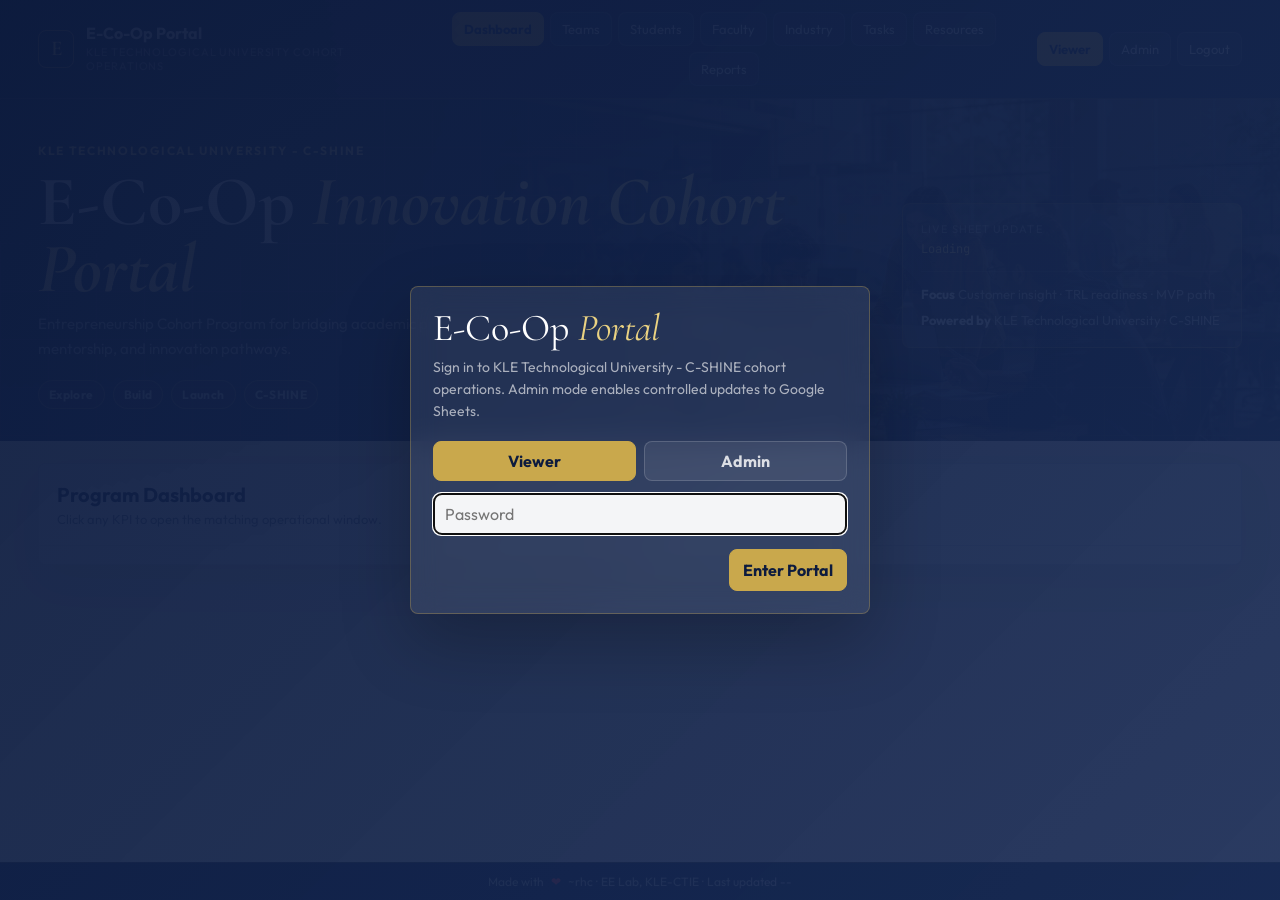
==== index.html @ c9da14b7 "Update index.html" ====
<!DOCTYPE html>
<html lang="en">
<head>
  <meta charset="UTF-8" />
  <meta name="viewport" content="width=device-width, initial-scale=1.0" />
  <title>E-Co-Op Portal</title>
  <link rel="preconnect" href="https://fonts.googleapis.com">
  <link rel="preconnect" href="https://fonts.gstatic.com" crossorigin>
  <link href="https://fonts.googleapis.com/css2?family=Cormorant+Garamond:wght@500;600&family=Outfit:wght@300;400;500;600;700&family=JetBrains+Mono:wght@400;500&display=swap" rel="stylesheet">
  <style>
    :root {
      --navy: #0d1b3e;
      --navy-2: #182b55;
      --gold: #c9a84c;
      --gold-2: #ead282;
      --ink: #13203c;
      --muted: #68758f;
      --line: rgba(13, 27, 62, 0.12);
      --paper: #ffffff;
      --soft: #f5f1e8;
      --wash: #eef3f8;
      --green: #1f7a4d;
      --red: #c24035;
      --blue: #226da8;
      --violet: #7251a5;
      --cyan: #1b8a9a;
      --rose: #be3455;
      --shadow: 0 18px 45px rgba(13, 27, 62, 0.12);
    }

    * { box-sizing: border-box; }
    body {
      margin: 0;
      font-family: Outfit, system-ui, sans-serif;
      color: var(--ink);
      background: var(--soft);
      min-height: 100vh;
      padding-bottom: 38px;
    }
    button, input, select, textarea { font: inherit; }
    button { cursor: pointer; }

    .loading {
      position: fixed;
      inset: 0;
      z-index: 50;
      display: grid;
      place-items: center;
      background: var(--navy);
      color: white;
    }
    .loading.hidden { display: none; }
    .loading-box { text-align: center; }
    .loading-logo {
      font-family: "Cormorant Garamond", serif;
      font-size: 42px;
      font-weight: 600;
    }
    .loading-logo span { color: var(--gold); font-style: italic; }
    .loading-text {
      margin-top: 12px;
      color: rgba(255,255,255,0.55);
      font-size: 13px;
      letter-spacing: 0.08em;
      text-transform: uppercase;
    }
    .loading-rings {
      position: relative;
      width: 86px;
      height: 86px;
      margin: 0 auto 18px;
    }
    .loading-rings::before,
    .loading-rings::after {
      content: "";
      position: absolute;
      inset: 0;
      border-radius: 50%;
      border: 2px solid transparent;
      border-top-color: var(--gold);
      border-right-color: rgba(234,210,130,0.55);
      animation: spin 1.4s linear infinite;
    }
    .loading-rings::after {
      inset: 12px;
      border-top-color: rgba(255,255,255,0.72);
      animation-duration: 1.9s;
      animation-direction: reverse;
    }
    .loading-dot {
      position: absolute;
      inset: 31px;
      border-radius: 50%;
      background: var(--gold);
      box-shadow: 0 0 26px rgba(201,168,76,0.65);
      animation: pulse 1.25s ease-in-out infinite;
    }
    @keyframes spin { to { transform: rotate(360deg); } }
    @keyframes pulse {
      0%, 100% { transform: scale(0.78); opacity: 0.65; }
      50% { transform: scale(1); opacity: 1; }
    }

    .login-screen {
      position: fixed;
      inset: 0;
      z-index: 45;
      display: none;
      place-items: center;
      background:
        linear-gradient(135deg, rgba(13,27,62,0.96), rgba(24,43,85,0.92)),
        radial-gradient(circle at 20% 20%, rgba(201,168,76,0.18), transparent 30%);
      color: white;
      padding: 20px;
    }
    .login-screen.show { display: grid; }
    .login-card {
      width: min(460px, 100%);
      border: 1px solid rgba(201,168,76,0.32);
      border-radius: 8px;
      background: rgba(255,255,255,0.08);
      box-shadow: 0 28px 70px rgba(0,0,0,0.24);
      padding: 22px;
      backdrop-filter: blur(14px);
    }
    .login-title {
      font-family: "Cormorant Garamond", serif;
      font-size: 38px;
      line-height: 1;
    }
    .login-title span { color: var(--gold-2); font-style: italic; }
    .login-copy {
      color: rgba(255,255,255,0.62);
      margin: 10px 0 18px;
      line-height: 1.55;
      font-size: 14px;
    }
    .login-tabs {
      display: grid;
      grid-template-columns: 1fr 1fr;
      gap: 8px;
      margin-bottom: 12px;
    }
    .login-tabs button {
      border: 1px solid rgba(255,255,255,0.16);
      background: rgba(255,255,255,0.07);
      color: rgba(255,255,255,0.82);
      border-radius: 8px;
      min-height: 40px;
      font-weight: 700;
    }
    .login-tabs button.active {
      background: var(--gold);
      border-color: var(--gold);
      color: var(--navy);
    }
    .login-card .field {
      width: 100%;
      background: rgba(255,255,255,0.95);
    }
    .login-actions {
      display: flex;
      align-items: center;
      justify-content: space-between;
      gap: 10px;
      margin-top: 14px;
    }
    .login-error {
      color: #ffb8b8;
      min-height: 18px;
      font-size: 13px;
    }

    .topbar {
      position: sticky;
      top: 0;
      z-index: 20;
      background: rgba(13, 27, 62, 0.96);
      color: white;
      border-bottom: 1px solid rgba(201,168,76,0.24);
      backdrop-filter: blur(10px);
    }
    .topbar-inner {
      max-width: 1240px;
      margin: 0 auto;
      padding: 12px 18px;
      display: flex;
      align-items: center;
      justify-content: space-between;
      gap: 16px;
    }
    .brand {
      display: flex;
      align-items: center;
      gap: 12px;
      min-width: 210px;
    }
    .mark {
      width: 38px;
      height: 38px;
      border: 1px solid rgba(201,168,76,0.7);
      display: grid;
      place-items: center;
      color: var(--gold-2);
      font-family: "Cormorant Garamond", serif;
      font-size: 21px;
      font-weight: 600;
      border-radius: 8px;
    }
    .brand-name {
      font-weight: 700;
      line-height: 1.05;
    }
    .brand-sub {
      color: rgba(255,255,255,0.5);
      font-size: 11px;
      letter-spacing: 0.08em;
      text-transform: uppercase;
      margin-top: 3px;
    }
    .nav {
      display: flex;
      flex-wrap: wrap;
      align-items: center;
      justify-content: center;
      gap: 6px;
    }
    .nav button, .mode button, .icon-btn {
      border: 1px solid rgba(255,255,255,0.14);
      background: rgba(255,255,255,0.06);
      color: rgba(255,255,255,0.82);
      min-height: 34px;
      border-radius: 8px;
      padding: 7px 11px;
      font-size: 13px;
    }
    .nav button.active, .mode button.active {
      background: var(--gold);
      color: var(--navy);
      border-color: var(--gold);
      font-weight: 700;
    }
    .mode {
      display: flex;
      align-items: center;
      gap: 6px;
    }

    .hero {
      background:
        linear-gradient(90deg, rgba(13,27,62,0.96) 0%, rgba(13,27,62,0.88) 43%, rgba(13,27,62,0.58) 72%, rgba(13,27,62,0.76) 100%),
        linear-gradient(180deg, rgba(13,27,62,0.1), rgba(13,27,62,0.34)),
        var(--hero-image, url("../assets/eco-op-hero-banner.png")) center / cover no-repeat,
        var(--navy);
      color: white;
      position: relative;
      overflow: hidden;
    }
    .hero::before {
      content: "";
      position: absolute;
      inset: 0;
      background-image:
        linear-gradient(rgba(201,168,76,0.07) 1px, transparent 1px),
        linear-gradient(90deg, rgba(201,168,76,0.07) 1px, transparent 1px);
      background-size: 48px 48px;
      mix-blend-mode: screen;
      opacity: 0.7;
    }
    .hero-inner {
      position: relative;
      max-width: 1240px;
      margin: 0 auto;
      padding: 44px 18px 32px;
      display: grid;
      grid-template-columns: minmax(0, 1fr) minmax(260px, 340px);
      gap: 28px;
      align-items: center;
    }
    .eyebrow {
      color: var(--gold-2);
      letter-spacing: 0.14em;
      text-transform: uppercase;
      font-size: 12px;
      font-weight: 700;
    }
    h1 {
      font-family: "Cormorant Garamond", serif;
      font-size: clamp(36px, 6.4vw, 70px);
      line-height: 0.96;
      margin: 10px 0 10px;
      letter-spacing: 0;
      max-width: 820px;
    }
    h1 em {
      color: var(--gold-2);
      font-style: italic;
    }
    .hero-copy {
      color: rgba(255,255,255,0.65);
      max-width: 720px;
      line-height: 1.65;
      font-size: 15px;
    }
    .hero-pills {
      display: flex;
      flex-wrap: wrap;
      gap: 8px;
      margin-top: 18px;
    }
    .hero-pill {
      display: inline-flex;
      align-items: center;
      min-height: 28px;
      border: 1px solid rgba(234,210,130,0.3);
      border-radius: 999px;
      padding: 6px 10px;
      color: rgba(255,255,255,0.74);
      background: rgba(255,255,255,0.05);
      font-size: 12px;
      font-weight: 700;
      letter-spacing: 0.03em;
    }
    .live {
      border: 1px solid rgba(201,168,76,0.3);
      padding: 18px;
      min-width: 0;
      border-radius: 8px;
      background:
        linear-gradient(160deg, rgba(255,255,255,0.12), rgba(255,255,255,0.04)),
        radial-gradient(circle at top right, rgba(201,168,76,0.18), transparent 48%);
      box-shadow: 0 18px 46px rgba(0,0,0,0.18);
    }
    .live-label {
      color: rgba(255,255,255,0.5);
      font-size: 11px;
      letter-spacing: 0.1em;
      text-transform: uppercase;
    }
    .live-value {
      margin-top: 5px;
      color: var(--gold-2);
      font-family: "JetBrains Mono", monospace;
      font-size: 12px;
    }
    .live-program {
      margin-top: 14px;
      padding-top: 14px;
      border-top: 1px solid rgba(255,255,255,0.12);
      display: grid;
      gap: 8px;
      color: rgba(255,255,255,0.68);
      font-size: 13px;
      line-height: 1.35;
    }
    .live-program b { color: white; }

    main {
      max-width: 1240px;
      margin: 0 auto;
      padding: 22px 18px 56px;
    }
    .kpis {
      display: grid;
      grid-template-columns: repeat(6, minmax(130px, 1fr));
      gap: 12px;
      margin-bottom: 18px;
    }
    .kpi {
      border: 1px solid var(--line);
      background: var(--paper);
      border-radius: 8px;
      padding: 16px;
      min-height: 112px;
      box-shadow: 0 10px 26px rgba(13,27,62,0.07);
      text-align: left;
      transition: transform 0.2s ease, box-shadow 0.2s ease;
      position: relative;
      overflow: hidden;
      animation: riseIn 0.5s ease both;
    }
    .kpi:nth-child(1) { --accent: var(--blue); animation-delay: 0.02s; }
    .kpi:nth-child(2) { --accent: var(--green); animation-delay: 0.06s; }
    .kpi:nth-child(3) { --accent: var(--violet); animation-delay: 0.1s; }
    .kpi:nth-child(4) { --accent: var(--gold); animation-delay: 0.14s; }
    .kpi:nth-child(5) { --accent: var(--cyan); animation-delay: 0.18s; }
    .kpi:nth-child(6) { --accent: var(--rose); animation-delay: 0.22s; }
    .kpi::before {
      content: "";
      position: absolute;
      inset: 0 0 auto 0;
      height: 4px;
      background: var(--accent, var(--gold));
    }
    .kpi::after {
      content: "";
      position: absolute;
      width: 90px;
      height: 90px;
      right: -40px;
      bottom: -42px;
      border-radius: 50%;
      background: color-mix(in srgb, var(--accent, var(--gold)) 16%, transparent);
    }
    @keyframes riseIn {
      from { opacity: 0; transform: translateY(14px); }
      to { opacity: 1; transform: translateY(0); }
    }
    .kpi:hover {
      transform: translateY(-2px);
      box-shadow: var(--shadow);
    }
    .kpi-label {
      color: var(--muted);
      font-size: 11px;
      font-weight: 700;
      letter-spacing: 0.1em;
      text-transform: uppercase;
    }
    .kpi-value {
      font-family: "Cormorant Garamond", serif;
      font-size: 42px;
      line-height: 1;
      margin-top: 9px;
      color: var(--accent, var(--navy));
    }
    .kpi-sub {
      color: var(--muted);
      font-size: 12px;
      margin-top: 5px;
    }

    .panel {
      display: none;
      background: var(--paper);
      border: 1px solid var(--line);
      border-radius: 8px;
      box-shadow: var(--shadow);
      overflow: hidden;
    }
    .panel.active { display: block; }
    .panel-head {
      padding: 18px;
      border-bottom: 1px solid var(--line);
      display: flex;
      justify-content: space-between;
      gap: 12px;
      align-items: center;
      background: linear-gradient(180deg, #fff, #fbfaf7);
    }
    .panel-title {
      font-size: 20px;
      font-weight: 700;
      color: var(--navy);
    }
    .panel-sub {
      color: var(--muted);
      font-size: 13px;
      margin-top: 4px;
    }
    .toolbar {
      padding: 14px 18px;
      display: flex;
      flex-wrap: wrap;
      gap: 10px;
      align-items: center;
      border-bottom: 1px solid var(--line);
      background: #fbfcfd;
    }
    .field {
      border: 1px solid var(--line);
      background: white;
      border-radius: 8px;
      padding: 10px 11px;
      min-height: 38px;
      color: var(--ink);
    }
    .search { min-width: 260px; flex: 1; }
    .primary {
      border: 1px solid var(--gold);
      background: var(--gold);
      color: var(--navy);
      border-radius: 8px;
      padding: 10px 13px;
      min-height: 38px;
      font-weight: 700;
    }
    .ghost {
      border: 1px solid var(--line);
      background: white;
      color: var(--navy);
      border-radius: 8px;
      padding: 9px 12px;
      min-height: 38px;
      font-weight: 600;
    }
    .admin-only { display: none; }
    body.admin .admin-only { display: inline-flex; }

    .grid {
      display: grid;
      grid-template-columns: repeat(3, minmax(0, 1fr));
      gap: 14px;
      padding: 18px;
    }
    .card {
      border: 1px solid var(--line);
      border-radius: 8px;
      background: white;
      overflow: hidden;
    }
    .card-top {
      padding: 14px;
      background: var(--navy);
      color: white;
      display: flex;
      justify-content: space-between;
      gap: 10px;
    }
    .card-title {
      font-weight: 700;
      line-height: 1.35;
    }
    .team-card .card-top {
      display: grid;
      grid-template-columns: 1fr;
      align-content: start;
      gap: 10px;
      min-height: 112px;
      padding: 14px 14px 12px;
    }
    .team-card .card-title {
      font-size: 16px;
      line-height: 1.22;
      overflow-wrap: anywhere;
      hyphens: auto;
      max-width: 100%;
    }
    .team-card .tag {
      justify-self: start;
      max-width: 100%;
      min-height: 26px;
      border-radius: 6px;
      padding: 6px 9px;
      white-space: normal;
      overflow-wrap: anywhere;
      line-height: 1.15;
      font-size: 10px;
      box-shadow: inset 0 0 0 1px rgba(13, 27, 62, 0.08);
    }
    .tag {
      display: inline-flex;
      align-items: center;
      border-radius: 999px;
      padding: 4px 8px;
      min-height: 24px;
      font-size: 11px;
      font-weight: 700;
      color: var(--navy);
      background: var(--gold-2);
      white-space: nowrap;
    }
    .card-body { padding: 14px; }
    .meta {
      display: grid;
      gap: 8px;
      color: var(--muted);
      font-size: 13px;
      line-height: 1.4;
    }
    .meta b { color: var(--ink); }
    .members {
      display: flex;
      flex-wrap: wrap;
      gap: 6px;
      margin-top: 12px;
    }
    .member {
      border: 1px solid var(--line);
      border-radius: 999px;
      padding: 5px 8px;
      font-size: 12px;
      background: var(--wash);
    }
    .card-actions {
      display: flex;
      gap: 8px;
      padding: 12px 14px 14px;
    }

    table {
      width: 100%;
      border-collapse: collapse;
      font-size: 13px;
    }
    th, td {
      padding: 12px 14px;
      border-bottom: 1px solid var(--line);
      text-align: left;
      vertical-align: top;
    }
    th {
      color: var(--muted);
      font-size: 11px;
      letter-spacing: 0.08em;
      text-transform: uppercase;
      background: #f7f9fb;
    }
    .status {
      display: inline-flex;
      border-radius: 999px;
      padding: 4px 8px;
      min-height: 24px;
      font-size: 11px;
      font-weight: 700;
      background: #edf5ef;
      color: var(--green);
    }
    .status.pending { background: #fff6df; color: #8a6500; }
    .status.blocked { background: #ffecec; color: var(--red); }

    dialog {
      border: 0;
      border-radius: 8px;
      box-shadow: var(--shadow);
      width: min(720px, calc(100vw - 26px));
      padding: 0;
    }
    dialog::backdrop { background: rgba(13,27,62,0.5); }
    .modal-head {
      padding: 16px 18px;
      color: white;
      background: var(--navy);
      display: flex;
      justify-content: space-between;
      gap: 12px;
      align-items: center;
    }
    .modal-title { font-weight: 700; }
    .modal-body {
      padding: 18px;
      display: grid;
      grid-template-columns: repeat(2, minmax(0, 1fr));
      gap: 12px;
    }
    .modal-body label {
      display: grid;
      gap: 6px;
      color: var(--muted);
      font-size: 12px;
      font-weight: 700;
      letter-spacing: 0.04em;
      text-transform: uppercase;
    }
    .modal-body .wide { grid-column: 1 / -1; }
    textarea.field { min-height: 86px; resize: vertical; }
    .modal-actions {
      padding: 14px 18px 18px;
      display: flex;
      justify-content: flex-end;
      gap: 10px;
    }

    .empty {
      padding: 38px 18px;
      color: var(--muted);
      text-align: center;
    }
    #resourceViewer iframe {
      width: 100%;
      height: min(68vh, 620px);
      border: 1px solid var(--line);
      border-radius: 8px;
      background: #f7f9fb;
    }
    .viewer-fallback {
      border: 1px dashed var(--line);
      border-radius: 8px;
      padding: 28px;
      color: var(--muted);
      background: #f7f9fb;
      text-align: center;
      line-height: 1.6;
    }
    a.primary, a.ghost {
      display: inline-flex;
      align-items: center;
      justify-content: center;
      text-decoration: none;
    }
    .footer {
      position: fixed;
      left: 0;
      right: 0;
      bottom: 0;
      z-index: 25;
      height: 38px;
      display: flex;
      align-items: center;
      justify-content: center;
      gap: 7px;
      background: var(--navy);
      color: rgba(255,255,255,0.68);
      border-top: 1px solid rgba(201,168,76,0.24);
      font-size: 12px;
    }
    .heart {
      color: #ff2f45;
      display: inline-block;
      animation: heartbeat 1.05s ease-in-out infinite;
      transform-origin: center;
    }
    @keyframes heartbeat {
      0%, 100% { transform: scale(1); }
      16% { transform: scale(1.28); }
      30% { transform: scale(0.94); }
      44% { transform: scale(1.18); }
      60% { transform: scale(1); }
    }
    .toast-wrap {
      position: fixed;
      right: 16px;
      bottom: 52px;
      z-index: 80;
      display: grid;
      gap: 10px;
      width: min(360px, calc(100vw - 32px));
    }
    .toast {
      border-radius: 8px;
      border: 1px solid rgba(13,27,62,0.12);
      background: white;
      box-shadow: var(--shadow);
      padding: 12px 14px;
      display: grid;
      gap: 3px;
      animation: toastIn 0.25s ease both;
    }
    .toast-title {
      font-weight: 800;
      color: var(--navy);
      font-size: 13px;
    }
    .toast-body {
      color: var(--muted);
      font-size: 13px;
      line-height: 1.35;
    }
    .toast.error { border-left: 4px solid var(--red); }
    .toast.success { border-left: 4px solid var(--green); }
    .toast.info { border-left: 4px solid var(--blue); }
    @keyframes toastIn {
      from { opacity: 0; transform: translateY(8px); }
      to { opacity: 1; transform: translateY(0); }
    }
    .report-layout {
      display: grid;
      grid-template-columns: 1.1fr 0.9fr;
      gap: 16px;
      padding: 18px;
    }
    .report-block {
      border: 1px solid var(--line);
      border-radius: 8px;
      background: white;
      overflow: hidden;
    }
    .report-block.wide { grid-column: 1 / -1; }
    .report-block h3 {
      margin: 0;
      padding: 14px 16px;
      color: var(--navy);
      background: #f7f9fb;
      border-bottom: 1px solid var(--line);
      font-size: 15px;
    }
    .report-list {
      display: grid;
      gap: 10px;
      padding: 14px 16px;
      color: var(--muted);
      font-size: 13px;
      line-height: 1.45;
    }
    .report-list b { color: var(--ink); }
    .metric-row {
      display: grid;
      grid-template-columns: minmax(120px, 1fr) 1fr auto;
      gap: 10px;
      align-items: center;
    }
    .metric-track {
      height: 8px;
      border-radius: 999px;
      background: #edf1f6;
      overflow: hidden;
    }
    .metric-fill {
      height: 100%;
      border-radius: inherit;
      background: var(--gold);
    }
    .pdf-report {
      margin: 18px;
      border: 1px solid var(--line);
      border-radius: 8px;
      overflow: hidden;
      background: white;
    }
    .pdf-cover {
      min-height: 260px;
      padding: 26px;
      color: white;
      background:
        linear-gradient(90deg, rgba(13,27,62,0.96), rgba(13,27,62,0.78), rgba(13,27,62,0.6)),
        var(--hero-image, url("../assets/eco-op-hero-banner.png")) center / cover no-repeat;
      display: grid;
      align-content: space-between;
      gap: 28px;
    }
    .report-logos {
      display: flex;
      flex-wrap: wrap;
      gap: 10px;
      align-items: center;
    }
    .report-logo {
      min-width: 48px;
      min-height: 48px;
      border: 1px solid rgba(234,210,130,0.58);
      border-radius: 8px;
      display: grid;
      place-items: center;
      padding: 8px 10px;
      background: rgba(255,255,255,0.12);
      color: var(--gold-2);
      font-weight: 800;
      letter-spacing: 0.06em;
    }
    .report-cover-title {
      font-family: "Cormorant Garamond", serif;
      font-size: clamp(34px, 5vw, 58px);
      line-height: 0.98;
      max-width: 760px;
    }
    .report-cover-title em {
      color: var(--gold-2);
      font-style: italic;
    }
    .report-cover-sub {
      margin-top: 12px;
      max-width: 760px;
      color: rgba(255,255,255,0.72);
      line-height: 1.55;
    }
    .report-kpis {
      display: grid;
      grid-template-columns: repeat(4, minmax(0, 1fr));
      gap: 12px;
      padding: 18px;
      background: #f7f9fb;
      border-bottom: 1px solid var(--line);
    }
    .report-kpi {
      border-radius: 8px;
      padding: 14px;
      color: white;
      background: var(--navy);
      min-height: 94px;
    }
    .report-kpi:nth-child(2) { background: var(--blue); }
    .report-kpi:nth-child(3) { background: var(--green); }
    .report-kpi:nth-child(4) { background: var(--violet); }
    .report-kpi-label {
      font-size: 11px;
      letter-spacing: 0.08em;
      text-transform: uppercase;
      color: rgba(255,255,255,0.72);
    }
    .report-kpi-value {
      margin-top: 8px;
      font-family: "Cormorant Garamond", serif;
      font-size: 38px;
      line-height: 1;
    }
    .report-section {
      padding: 18px;
      break-inside: avoid;
    }
    .report-section-title {
      color: var(--navy);
      font-size: 18px;
      font-weight: 800;
      margin-bottom: 10px;
      padding-bottom: 8px;
      border-bottom: 2px solid var(--gold);
    }
    .report-table {
      width: 100%;
      border-collapse: collapse;
      font-size: 12px;
    }
    .report-table th {
      background: var(--navy);
      color: white;
    }
    .report-table th,
    .report-table td {
      border: 1px solid #dfe5ee;
      padding: 8px 9px;
      vertical-align: top;
    }
    .report-table tr:nth-child(even) td { background: #f8fafc; }
    .report-note {
      color: var(--muted);
      font-size: 12px;
      line-height: 1.5;
      margin-top: 10px;
    }
    @media print {
      body {
        background: white;
        padding: 0;
      }
      .topbar, .hero, .footer, .toast-wrap, .panel:not(#reports), #reports .panel-head, #reports .toolbar {
        display: none !important;
      }
      main {
        max-width: none;
        padding: 0;
      }
      #reports, .pdf-report {
        display: block !important;
        border: 0;
        box-shadow: none;
      }
      .pdf-report {
        margin: 0;
      }
      .pdf-cover {
        min-height: 250px;
        print-color-adjust: exact;
        -webkit-print-color-adjust: exact;
      }
      .report-kpis, .report-kpi, .report-table th {
        print-color-adjust: exact;
        -webkit-print-color-adjust: exact;
      }
      @page {
        size: A4 landscape;
        margin: 12mm;
      }
    }

    @media (max-width: 1040px) {
      .kpis { grid-template-columns: repeat(3, minmax(0, 1fr)); }
      .grid { grid-template-columns: repeat(2, minmax(0, 1fr)); }
      .hero-inner { grid-template-columns: 1fr; }
      .live { max-width: 420px; }
    }
    @media (max-width: 720px) {
      .topbar-inner { align-items: flex-start; flex-direction: column; }
      .nav { justify-content: flex-start; }
      .kpis, .grid { grid-template-columns: 1fr; }
      .modal-body { grid-template-columns: 1fr; }
      .search { min-width: 100%; }
      table { min-width: 760px; }
      .table-scroll { overflow-x: auto; }
      .hero-inner { padding: 34px 16px 26px; gap: 20px; }
      h1 { font-size: clamp(34px, 12vw, 48px); }
      .hero-copy { font-size: 14px; }
      .hero-pill { font-size: 11px; }
      .report-layout { grid-template-columns: 1fr; }
      .report-block.wide { grid-column: auto; }
      .report-kpis { grid-template-columns: repeat(2, minmax(0, 1fr)); }
    }
  </style>
</head>
<body>
  <script>
    const GAS_URL = "https://script.google.com/macros/s/AKfycbxT3d3mErXXA0Op8wVeVP6N0rtsItENoYRmWZMwyXakFf19mxsRSqVdQbA6okLk8LLh/exec";
  </script>

  <div class="loading" id="loading">
    <div class="loading-box">
      <div class="loading-rings"><div class="loading-dot"></div></div>
      <div class="loading-logo">E-Co-Op <span>Portal</span></div>
      <div class="loading-text" id="loadingText">Connecting to Google Sheets</div>
    </div>
  </div>

  <section class="login-screen" id="loginScreen">
    <div class="login-card">
      <div class="login-title">E-Co-Op <span>Portal</span></div>
      <div class="login-copy">Sign in to KLE Technological University - C-SHINE cohort operations. Admin mode enables controlled updates to Google Sheets.</div>
      <div class="login-tabs">
        <button class="active" id="loginViewer" type="button">Viewer</button>
        <button id="loginAdmin" type="button">Admin</button>
      </div>
      <input class="field" id="loginPassword" type="password" placeholder="Password" autocomplete="current-password" />
      <div class="login-actions">
        <div class="login-error" id="loginError"></div>
        <button class="primary" id="loginSubmit" type="button">Enter Portal</button>
      </div>
    </div>
  </section>

  <header class="topbar">
    <div class="topbar-inner">
      <div class="brand">
        <div class="mark" id="portalMark">E</div>
        <div>
          <div class="brand-name" id="portalNameTop">E-Co-Op Portal</div>
          <div class="brand-sub" id="portalSubTop">KLE Technological University cohort operations</div>
        </div>
      </div>
      <nav class="nav" id="nav">
        <button class="active" data-panel="dashboard">Dashboard</button>
        <button data-panel="teams">Teams</button>
        <button data-panel="students">Students</button>
        <button data-panel="faculty">Faculty</button>
        <button data-panel="industry">Industry</button>
        <button data-panel="tasks">Tasks</button>
        <button data-panel="resources">Resources</button>
        <button data-panel="reports">Reports</button>
      </nav>
      <div class="mode">
        <button class="active" id="viewerBtn">Viewer</button>
        <button id="adminBtn">Admin</button>
        <button id="logoutBtn">Logout</button>
      </div>
    </div>
  </header>

  <section class="hero">
    <div class="hero-inner">
      <div>
        <div class="eyebrow" id="eyebrow">KLE Technological University - C-SHINE</div>
        <h1 id="heroTitle">E-Co-Op <em>Innovation Cohort Portal</em></h1>
        <div class="hero-copy" id="heroCopy">Entrepreneurship Cohort Program for bridging academic projects with customer discovery, MVP readiness, mentorship, and innovation pathways.</div>
        <div class="hero-pills">
          <span class="hero-pill">Explore</span>
          <span class="hero-pill">Build</span>
          <span class="hero-pill">Launch</span>
          <span class="hero-pill">C-SHINE</span>
        </div>
      </div>
      <div class="live">
        <div class="live-label">Live sheet update</div>
        <div class="live-value" id="lastUpdated">Loading</div>
        <div class="live-program">
          <div><b>Focus</b> Customer insight · TRL readiness · MVP path</div>
          <div><b>Powered by</b> KLE Technological University · C-SHINE</div>
        </div>
      </div>
    </div>
  </section>

  <main>
    <section id="dashboard" class="panel active">
      <div class="panel-head">
        <div>
          <div class="panel-title">Program Dashboard</div>
          <div class="panel-sub">Click any KPI to open the matching operational window.</div>
        </div>
        <button class="primary admin-only" data-action="sync">Sync Sheet</button>
      </div>
      <div class="kpis" id="kpis"></div>
    </section>

    <section id="teams" class="panel">
      <div class="panel-head">
        <div>
          <div class="panel-title">Teams</div>
          <div class="panel-sub">Projects, departments, mentors, end users, and member composition.</div>
        </div>
        <button class="primary admin-only" data-create="team">Add Team</button>
      </div>
      <div class="toolbar">
        <input class="field search" id="teamSearch" placeholder="Search project, department, mentor, end users" />
        <select class="field" id="departmentFilter"></select>
      </div>
      <div class="grid" id="teamGrid"></div>
    </section>

    <section id="students" class="panel">
      <div class="panel-head">
        <div>
          <div class="panel-title">Students</div>
          <div class="panel-sub">Normalized roster with one row per student.</div>
        </div>
        <button class="primary admin-only" data-create="student">Add Student</button>
      </div>
      <div class="toolbar">
        <input class="field search" id="studentSearch" placeholder="Search name, SRN, mobile, team" />
      </div>
      <div class="table-scroll"><table><thead><tr><th>Name</th><th>SRN</th><th>Mobile</th><th>Department</th><th>Team</th><th></th></tr></thead><tbody id="studentRows"></tbody></table></div>
    </section>

    <section id="faculty" class="panel">
      <div class="panel-head">
        <div>
          <div class="panel-title">Faculty Mentors</div>
          <div class="panel-sub">Faculty ownership and contact directory.</div>
        </div>
        <button class="primary admin-only" data-create="faculty">Add Faculty</button>
      </div>
      <div class="table-scroll"><table><thead><tr><th>Name</th><th>Mobile</th><th>Email</th><th>Department</th><th>Teams</th><th></th></tr></thead><tbody id="facultyRows"></tbody></table></div>
    </section>

    <section id="industry" class="panel">
      <div class="panel-head">
        <div>
          <div class="panel-title">Industry Mentors</div>
          <div class="panel-sub">Industry network, background, and willingness.</div>
        </div>
        <button class="primary admin-only" data-create="industry">Add Industry Mentor</button>
      </div>
      <div class="table-scroll"><table><thead><tr><th>Name</th><th>Industry</th><th>Background</th><th>Phone</th><th>Email</th><th>Willingness</th><th></th></tr></thead><tbody id="industryRows"></tbody></table></div>
    </section>

    <section id="tasks" class="panel">
      <div class="panel-head">
        <div>
          <div class="panel-title">Tasks</div>
          <div class="panel-sub">Program schedule, reminder windows, owner, status, outcome, and remarks.</div>
        </div>
        <button class="primary admin-only" data-create="task">Add Task</button>
      </div>
      <div class="toolbar">
        <input class="field search" id="taskSearch" placeholder="Search task, owner, status, remarks" />
        <select class="field" id="statusFilter">
          <option value="">All statuses</option>
          <option>Complete</option>
          <option>Pending</option>
          <option>Blocked</option>
        </select>
      </div>
      <div class="table-scroll"><table><thead><tr><th>Activity</th><th>Schedule</th><th>Owner</th><th>Status</th><th>Automation / Outcome</th><th>Remarks</th><th></th></tr></thead><tbody id="taskRows"></tbody></table></div>
    </section>

    <section id="resources" class="panel">
      <div class="panel-head">
        <div>
          <div class="panel-title">Resources</div>
          <div class="panel-sub">Presentations, orientation decks, survey files, and reference documents.</div>
        </div>
        <button class="primary admin-only" data-create="resource">Add Resource</button>
      </div>
      <div class="toolbar">
        <input class="field search" id="resourceSearch" placeholder="Search title, category, type, owner" />
      </div>
      <div class="grid" id="resourceGrid"></div>
    </section>

    <section id="reports" class="panel">
      <div class="panel-head">
        <div>
          <div class="panel-title">Professional Reports</div>
          <div class="panel-sub">Colorful executive PDF report generated from live Google Sheets data.</div>
        </div>
        <button class="primary" data-action="pdf-report">Download PDF</button>
      </div>
      <div class="toolbar">
        <button class="ghost" data-action="sync">Refresh Live Data</button>
        <span class="table-count">Use browser Save as PDF when the print window opens.</span>
      </div>
      <div class="pdf-report" id="pdfReport"></div>
    </section>
  </main>

  <footer class="footer">
    <span>Made with</span>
    <span class="heart">❤</span>
    <span>~rhc · EE Lab, KLE-CTIE · Last updated <span id="footerUpdated">--</span></span>
  </footer>

  <div class="toast-wrap" id="toastWrap" aria-live="polite"></div>

  <dialog id="recordDialog">
    <form method="dialog" id="recordForm">
      <div class="modal-head">
        <div class="modal-title" id="modalTitle">Edit Record</div>
        <button class="icon-btn" value="cancel" aria-label="Close">x</button>
      </div>
      <div class="modal-body" id="modalBody"></div>
      <div class="modal-actions">
        <button class="ghost" value="cancel">Cancel</button>
        <button class="primary" id="saveRecord" value="default">Save</button>
      </div>
    </form>
  </dialog>

  <dialog id="confirmDialog">
    <form method="dialog">
      <div class="modal-head">
        <div class="modal-title" id="confirmTitle">Confirm</div>
        <button class="icon-btn" value="cancel" aria-label="Close">x</button>
      </div>
      <div class="modal-body" style="display:block;">
        <div id="confirmBody" style="line-height:1.55;color:var(--muted);"></div>
      </div>
      <div class="modal-actions">
        <button class="ghost" value="cancel">Cancel</button>
        <button class="primary" id="confirmOk" value="default">Continue</button>
      </div>
    </form>
  </dialog>

  <dialog id="resourceDialog">
    <div class="modal-head">
      <div class="modal-title" id="resourceTitle">Resource</div>
      <button class="icon-btn" onclick="document.getElementById('resourceDialog').close()" aria-label="Close">x</button>
    </div>
    <div class="modal-body" style="display:block;">
      <div id="resourceViewer"></div>
    </div>
    <div class="modal-actions">
      <a class="ghost" id="resourceOpen" href="#" target="_blank" rel="noreferrer">Open</a>
      <a class="primary" id="resourceDownload" href="#" download>Download</a>
    </div>
  </dialog>

  <script>
    const state = {
      config: {},
      kpis: {},
      teams: [],
      students: [],
      faculty: [],
      industry: [],
      tasks: [],
      resources: [],
      activePanel: "dashboard",
      admin: false,
      role: "viewer",
      authPassword: "",
      editType: "",
      editRecord: null
    };

    const $ = (sel) => document.querySelector(sel);
    const $$ = (sel) => Array.from(document.querySelectorAll(sel));
    const escapeHtml = (v) => String(v ?? "").replace(/[&<>"']/g, ch => ({ "&":"&amp;", "<":"&lt;", ">":"&gt;", '"':"&quot;", "'":"&#039;" }[ch]));
    const norm = (v) => String(v ?? "").toLowerCase().trim();

    async function api(action, payload = {}) {
      const request = {
        action,
        role: state.role,
        password: state.authPassword,
        ...payload
      };
      if (window.google?.script?.run) {
        return new Promise((resolve, reject) => {
          google.script.run
            .withSuccessHandler(resolve)
            .withFailureHandler(err => reject(new Error(err?.message || String(err))))
            .apiAction(request);
        });
      }
      if (!GAS_URL || GAS_URL.includes("PASTE_DEPLOYED")) {
        return demoData();
      }
      if (action === "getPortalData") {
        const res = await fetch(GAS_URL, {
          method: "POST",
          body: JSON.stringify(request)
        });
        if (!res.ok) throw new Error(`API ${res.status}`);
        return res.json();
      }
      const res = await fetch(GAS_URL, {
        method: "POST",
        body: JSON.stringify(request)
      });
      if (!res.ok) throw new Error(`API ${res.status}`);
      return res.json();
    }

    async function loadPortal(role = state.role, password = state.authPassword) {
      try {
        state.role = role;
        state.authPassword = password;
        const data = await api("getPortalData");
        if (!data.ok) throw new Error(data.error || "Could not load portal");
        Object.assign(state, data);
        state.role = role;
        state.authPassword = password;
        state.admin = role === "admin";
        document.body.classList.toggle("admin", state.admin);
        applyConfig();
        renderAll();
        setModeButtons();
        $("#loginScreen").classList.remove("show");
        showToast("Portal loaded", `${state.admin ? "Admin" : "Viewer"} access is active.`, "success");
      } catch (err) {
        if (!GAS_URL || GAS_URL.includes("PASTE_DEPLOYED")) {
          $("#loadingText").textContent = "Demo mode";
          Object.assign(state, demoData());
          applyConfig();
          renderAll();
          showToast("Demo mode", "Connect the Apps Script URL to use live data.", "info");
        } else {
          $("#loginError").textContent = err.message || "Could not sign in.";
          $("#loginScreen").classList.add("show");
          showToast("Sign-in failed", `${err.message || "Check the password and try again."} If this was just changed, redeploy the Apps Script web app.`, "error");
        }
      } finally {
        $("#loading").classList.add("hidden");
      }
    }

    function applyConfig() {
      const c = state.config || {};
      $("#portalNameTop").textContent = c.portalName || "E-Co-Op Portal";
      $("#portalSubTop").textContent = c.portalSub || "KLE Technological University cohort operations";
      $("#portalMark").textContent = (c.portalName || "E").slice(0, 1).toUpperCase();
      $("#eyebrow").textContent = c.eyebrow || "KLE Technological University - C-SHINE";
      $("#heroTitle").innerHTML = `${escapeHtml(c.heroTitle || "E-Co-Op")} <em>${escapeHtml(c.heroEmphasis || "Innovation Cohort Portal")}</em>`;
      $("#heroCopy").textContent = c.heroCopy || "Entrepreneurship Cohort Program for bridging academic projects with customer discovery, MVP readiness, mentorship, and innovation pathways.";
      applyHeroImage(c.heroImageUrl);
      const updated = c.lastUpdated || "--";
      $("#lastUpdated").textContent = updated;
      $("#footerUpdated").textContent = updated;
    }

    function applyHeroImage(url) {
      const cleanUrl = String(url || "").trim();
      if (!cleanUrl) return;
      document.documentElement.style.setProperty("--hero-image", `url("${cleanUrl.replace(/"/g, "%22")}")`);
    }

    function renderAll() {
      renderKpis();
      renderDepartmentFilter();
      renderTeams();
      renderStudents();
      renderFaculty();
      renderIndustry();
      renderTasks();
      renderResources();
      renderReports();
    }

    function renderKpis() {
      const k = state.kpis || {};
      const cards = [
        ["Total Teams", k.totalTeams || state.teams.length, "Open team window", "teams"],
        ["Students", k.totalStudents || state.students.length, "Open student roster", "students"],
        ["Departments", k.totalDepartments || new Set(state.teams.map(t => t.department)).size, "Department view", "teams"],
        ["Faculty", k.totalFaculty || state.faculty.length, "Mentor directory", "faculty"],
        ["Industry", k.totalIndustry || state.industry.length, "Industry directory", "industry"],
        ["Pending Tasks", k.pendingTasks || state.tasks.filter(t => norm(t.status) !== "complete").length, "Task tracker", "tasks"],
        ["Resources", k.totalResources || state.resources.length, "View and download", "resources"]
      ];
      $("#kpis").innerHTML = cards.map(([label, value, sub, panel]) => `
        <button class="kpi" data-open="${panel}">
          <div class="kpi-label">${escapeHtml(label)}</div>
          <div class="kpi-value">${escapeHtml(value)}</div>
          <div class="kpi-sub">${escapeHtml(sub)}</div>
        </button>
      `).join("");
    }

    function renderDepartmentFilter() {
      const deps = [...new Set(state.teams.map(t => t.department).filter(Boolean))].sort();
      $("#departmentFilter").innerHTML = `<option value="">All departments</option>` + deps.map(d => `<option>${escapeHtml(d)}</option>`).join("");
    }

    function renderTeams() {
      const q = norm($("#teamSearch")?.value);
      const dep = $("#departmentFilter")?.value || "";
      const rows = state.teams.filter(team => {
        const text = norm([team.projectName, team.department, team.facultyMentorName, team.endUsers, team.status].join(" "));
        return (!q || text.includes(q)) && (!dep || team.department === dep);
      });
      $("#teamGrid").innerHTML = rows.length ? rows.map(team => {
        const members = state.students.filter(s => s.teamId === team.teamId);
        return `
          <article class="card team-card">
            <div class="card-top">
              <div class="card-title" title="${escapeHtml(team.projectName || "Untitled Project")}">${escapeHtml(team.projectName || "Untitled Project")}</div>
              <span class="tag" title="${escapeHtml(team.department || "Team")}">${escapeHtml(team.department || "Team")}</span>
            </div>
            <div class="card-body">
              <div class="meta">
                <div><b>Mentor:</b> ${escapeHtml(team.facultyMentorName || "-")}</div>
                <div><b>End users:</b> ${escapeHtml(team.endUsers || "-")}</div>
                <div><b>Status:</b> ${escapeHtml(team.status || "Active")}</div>
              </div>
              <div class="members">${members.map(m => `<span class="member">${escapeHtml(m.name)}</span>`).join("")}</div>
            </div>
            <div class="card-actions admin-only">
              <button class="ghost" data-edit="team" data-id="${escapeHtml(team.teamId)}">Edit</button>
              <button class="ghost" data-delete="team" data-id="${escapeHtml(team.teamId)}">Delete</button>
            </div>
          </article>
        `;
      }).join("") : `<div class="empty">No teams found.</div>`;
    }

    function renderStudents() {
      const q = norm($("#studentSearch")?.value);
      const rows = state.students.filter(s => {
        const team = state.teams.find(t => t.teamId === s.teamId);
        return !q || norm([s.name, s.srn, s.mobile, s.department, team?.projectName].join(" ")).includes(q);
      });
      $("#studentRows").innerHTML = rows.map(s => {
        const team = state.teams.find(t => t.teamId === s.teamId);
        return `<tr>
          <td>${escapeHtml(s.name)}</td><td>${escapeHtml(s.srn)}</td><td>${escapeHtml(s.mobile)}</td>
          <td>${escapeHtml(s.department || team?.department || "")}</td><td>${escapeHtml(team?.projectName || s.teamId)}</td>
          <td><span class="admin-only"><button class="ghost" data-edit="student" data-id="${escapeHtml(s.studentId)}">Edit</button></span></td>
        </tr>`;
      }).join("") || `<tr><td colspan="6" class="empty">No students found.</td></tr>`;
    }

    function renderFaculty() {
      $("#facultyRows").innerHTML = state.faculty.map(f => {
        const count = state.teams.filter(t => t.facultyMentorId === f.mentorId || t.facultyMentorName === f.name).length;
        return `<tr><td>${escapeHtml(f.name)}</td><td>${escapeHtml(f.mobile)}</td><td>${escapeHtml(f.email)}</td><td>${escapeHtml(f.department)}</td><td>${count}</td><td><span class="admin-only"><button class="ghost" data-edit="faculty" data-id="${escapeHtml(f.mentorId)}">Edit</button></span></td></tr>`;
      }).join("") || `<tr><td colspan="6" class="empty">No faculty mentors found.</td></tr>`;
    }

    function renderIndustry() {
      $("#industryRows").innerHTML = state.industry.map(m => `<tr>
        <td>${escapeHtml(m.name)}</td><td>${escapeHtml(m.industry)}</td><td>${escapeHtml(m.background)}</td>
        <td>${escapeHtml(m.phone)}</td><td>${escapeHtml(m.email)}</td><td>${escapeHtml(m.willingness)}</td>
        <td><span class="admin-only"><button class="ghost" data-edit="industry" data-id="${escapeHtml(m.industryMentorId)}">Edit</button></span></td>
      </tr>`).join("") || `<tr><td colspan="7" class="empty">No industry mentors found.</td></tr>`;
    }

    function renderTasks() {
      const q = norm($("#taskSearch")?.value);
      const status = $("#statusFilter")?.value || "";
      const rows = state.tasks.filter(t => {
        const text = norm([t.activity, t.owner, t.status, t.outcomes, t.remarks].join(" "));
        return (!q || text.includes(q)) && (!status || t.status === status);
      });
      $("#taskRows").innerHTML = rows.map(t => {
        const cls = norm(t.status) === "complete" ? "" : norm(t.status) === "blocked" ? "blocked" : "pending";
        return `<tr>
          <td>${t.detailsUrl ? `<a href="${escapeHtml(t.detailsUrl)}" target="_blank" rel="noreferrer">${escapeHtml(t.activity)}</a>` : escapeHtml(t.activity)}</td>
          <td>${escapeHtml(t.dueDate)}</td><td>${escapeHtml(t.owner)}</td><td><span class="status ${cls}">${escapeHtml(t.status || "Pending")}</span></td>
          <td>${escapeHtml(t.outcomes)}</td><td>${escapeHtml(t.remarks)}</td>
          <td><span class="admin-only"><button class="ghost" data-edit="task" data-id="${escapeHtml(t.taskId)}">Edit</button></span></td>
        </tr>`;
      }).join("") || `<tr><td colspan="7" class="empty">No tasks found.</td></tr>`;
    }

    function renderResources() {
      const q = norm($("#resourceSearch")?.value);
      const rows = state.resources.filter(r => {
        const text = norm([r.title, r.category, r.type, r.owner, r.status].join(" "));
        return !q || text.includes(q);
      });
      $("#resourceGrid").innerHTML = rows.length ? rows.map(r => `
        <article class="card">
          <div class="card-top">
            <div class="card-title">${escapeHtml(r.title || "Untitled Resource")}</div>
            <span class="tag">${escapeHtml(r.type || "File")}</span>
          </div>
          <div class="card-body">
            <div class="meta">
              <div><b>Category:</b> ${escapeHtml(r.category || "-")}</div>
              <div><b>Owner:</b> ${escapeHtml(r.owner || "-")}</div>
              <div><b>Status:</b> ${escapeHtml(r.status || "Active")}</div>
            </div>
          </div>
          <div class="card-actions">
            <button class="ghost" data-view-resource="${escapeHtml(r.resourceId)}">View</button>
            <a class="primary" href="${escapeHtml(r.url)}" download>Download</a>
            <span class="admin-only"><button class="ghost" data-edit="resource" data-id="${escapeHtml(r.resourceId)}">Edit</button></span>
          </div>
        </article>
      `).join("") : `<div class="empty">No resources found.</div>`;
    }

    function viewResource(id) {
      const resource = findRecord("resource", id);
      if (!resource) return showToast("Resource not found", "The selected file is not available.", "error");
      const url = resource.url || "#";
      const type = norm(resource.type || url.split(".").pop());
      $("#resourceTitle").textContent = resource.title || "Resource";
      $("#resourceOpen").href = url;
      $("#resourceDownload").href = url;
      $("#resourceDownload").setAttribute("download", "");
      if (type.includes("pdf") || norm(url).endsWith(".pdf")) {
        $("#resourceViewer").innerHTML = `<iframe src="${escapeHtml(url)}" title="${escapeHtml(resource.title || "Resource")}"></iframe>`;
      } else {
        $("#resourceViewer").innerHTML = `<div class="viewer-fallback">Preview is limited for ${escapeHtml(resource.type || "this file type")} files in a browser. Use Open to view it in a new tab, or Download to save it.</div>`;
      }
      $("#resourceDialog").showModal();
    }

    function renderReports() {
      const k = state.kpis || {};
      const departments = groupCount(state.teams, "department");
      const taskStatus = groupCount(state.tasks, "status");
      const activeTasks = state.tasks.filter(t => norm(t.status) !== "complete").slice(0, 10);
      const mentorRows = state.faculty.map(f => {
        const teamCount = state.teams.filter(t => t.facultyMentorId === f.mentorId || t.facultyMentorName === f.name).length;
        return { ...f, teamCount };
      }).sort((a,b) => b.teamCount - a.teamCount);
      const maxDept = Math.max(1, ...Object.values(departments));
      const updated = state.config?.lastUpdated || "--";

      $("#pdfReport").innerHTML = `
        <div class="pdf-cover">
          <div class="report-logos">
            <div class="report-logo">KLE</div>
            <div class="report-logo">C-SHINE</div>
            <div class="report-logo">KLE Tech</div>
          </div>
          <div>
            <div class="report-cover-title">E-Co-Op <em>Innovation Cohort Report</em></div>
            <div class="report-cover-sub">Entrepreneurship Cohort Program - bridging academic projects with customer discovery, MVP readiness, mentorship, and innovation pathways.</div>
          </div>
          <div class="report-cover-sub">Generated from live Google Sheets data · Last updated ${escapeHtml(updated)}</div>
        </div>

        <div class="report-kpis">
          ${reportKpi("Teams", k.totalTeams || state.teams.length)}
          ${reportKpi("Students", k.totalStudents || state.students.length)}
          ${reportKpi("Departments", k.totalDepartments || Object.keys(departments).length)}
          ${reportKpi("Pending Tasks", k.pendingTasks || activeTasks.length)}
        </div>

        <div class="report-layout">
          <section class="report-block">
            <h3>Department Participation</h3>
            <div class="report-list">
              ${Object.entries(departments).sort((a,b) => b[1]-a[1]).map(([name,count]) => `
                <div class="metric-row">
                  <b>${escapeHtml(name || "Unassigned")}</b>
                  <div class="metric-track"><div class="metric-fill" style="width:${Math.round(count / maxDept * 100)}%"></div></div>
                  <span>${count}</span>
                </div>
              `).join("") || `<div>No department data available.</div>`}
            </div>
          </section>

          <section class="report-block">
            <h3>Automation Readiness</h3>
            <div class="report-list">
              ${Object.entries(taskStatus).map(([status,count]) => `<div><b>${escapeHtml(status || "Pending")}</b> · ${count} task(s)</div>`).join("") || `<div>No task data available.</div>`}
              <div class="report-note">Pending items should be mapped to reminder triggers, owner follow-ups, and completion windows before the next cohort coordination meeting.</div>
            </div>
          </section>

          <section class="report-block wide">
            <h3>Team Portfolio Snapshot</h3>
            <table class="report-table">
              <thead><tr><th>Project</th><th>Department</th><th>Faculty Mentor</th><th>Members</th><th>Status</th></tr></thead>
              <tbody>
                ${state.teams.map(t => `
                  <tr>
                    <td>${escapeHtml(t.projectName || "-")}</td>
                    <td>${escapeHtml(t.department || "-")}</td>
                    <td>${escapeHtml(t.facultyMentorName || "-")}</td>
                    <td>${state.students.filter(s => s.teamId === t.teamId).length}</td>
                    <td>${escapeHtml(t.status || "Active")}</td>
                  </tr>
                `).join("")}
              </tbody>
            </table>
          </section>

          <section class="report-block">
            <h3>Faculty Mentor Coverage</h3>
            <table class="report-table">
              <thead><tr><th>Mentor</th><th>Department</th><th>Teams</th></tr></thead>
              <tbody>
                ${mentorRows.map(m => `<tr><td>${escapeHtml(m.name || "-")}</td><td>${escapeHtml(m.department || "-")}</td><td>${m.teamCount}</td></tr>`).join("")}
              </tbody>
            </table>
          </section>

          <section class="report-block">
            <h3>Program Reminder Snapshot</h3>
            <table class="report-table">
              <thead><tr><th>Activity</th><th>Schedule</th><th>Owner</th><th>Status</th></tr></thead>
              <tbody>
                ${activeTasks.map(t => `<tr><td>${escapeHtml(t.activity || "-")}</td><td>${escapeHtml(t.dueDate || "-")}</td><td>${escapeHtml(t.owner || "-")}</td><td>${escapeHtml(t.status || "Pending")}</td></tr>`).join("") || `<tr><td colspan="4">No pending tasks.</td></tr>`}
              </tbody>
            </table>
          </section>

          <section class="report-block wide">
            <h3>Resource Index</h3>
            <table class="report-table">
              <thead><tr><th>Resource</th><th>Category</th><th>Type</th><th>Status</th></tr></thead>
              <tbody>
                ${state.resources.map(r => `<tr><td>${escapeHtml(r.title || "-")}</td><td>${escapeHtml(r.category || "-")}</td><td>${escapeHtml(r.type || "-")}</td><td>${escapeHtml(r.status || "Active")}</td></tr>`).join("")}
              </tbody>
            </table>
          </section>
        </div>
      `;
    }

    function reportKpi(label, value) {
      return `<div class="report-kpi"><div class="report-kpi-label">${escapeHtml(label)}</div><div class="report-kpi-value">${escapeHtml(value)}</div></div>`;
    }

    function groupCount(rows, key) {
      return rows.reduce((acc, row) => {
        const label = row[key] || "Unassigned";
        acc[label] = (acc[label] || 0) + 1;
        return acc;
      }, {});
    }

    function downloadPdfReport() {
      renderReports();
      openPanel("reports");
      setTimeout(() => window.print(), 120);
    }

    function openPanel(id) {
      state.activePanel = id;
      $$(".panel").forEach(p => p.classList.toggle("active", p.id === id));
      $$(".nav button").forEach(b => b.classList.toggle("active", b.dataset.panel === id));
      window.scrollTo({ top: 0, behavior: "smooth" });
    }

    function setAdmin(on) {
      if (on === state.admin) return;
      showLogin(on ? "admin" : "viewer");
    }

    function setModeButtons() {
      $("#viewerBtn").classList.toggle("active", !state.admin);
      $("#adminBtn").classList.toggle("active", state.admin);
    }

    function logout() {
      state.authPassword = "";
      state.role = "viewer";
      state.admin = false;
      state.teams = [];
      state.students = [];
      state.faculty = [];
      state.industry = [];
      state.tasks = [];
      state.resources = [];
      document.body.classList.remove("admin");
      setModeButtons();
      renderAll();
      showToast("Logged out", "Portal access was cleared on this device.", "info");
      showLogin("viewer");
    }

    function showLogin(role = "viewer") {
      state.loginRole = role;
      $("#loginViewer").classList.toggle("active", role === "viewer");
      $("#loginAdmin").classList.toggle("active", role === "admin");
      $("#loginPassword").value = "";
      $("#loginError").textContent = "";
      $("#loginScreen").classList.add("show");
      setTimeout(() => $("#loginPassword").focus(), 50);
    }

    async function submitLogin() {
      const password = $("#loginPassword").value;
      if (!password && GAS_URL && !GAS_URL.includes("PASTE_DEPLOYED")) {
        $("#loginError").textContent = "Enter the password.";
        return;
      }
      $("#loading").classList.remove("hidden");
      $("#loadingText").textContent = "Connecting to Google Sheets";
      await loadPortal(state.loginRole || "viewer", password);
    }

    function showToast(title, body, type = "info") {
      const item = document.createElement("div");
      item.className = `toast ${type}`;
      item.innerHTML = `<div class="toast-title">${escapeHtml(title)}</div><div class="toast-body">${escapeHtml(body)}</div>`;
      $("#toastWrap").appendChild(item);
      setTimeout(() => item.remove(), 4200);
    }

    function confirmHtml(title, body) {
      return new Promise(resolve => {
        $("#confirmTitle").textContent = title;
        $("#confirmBody").textContent = body;
        const dialog = $("#confirmDialog");
        const ok = $("#confirmOk");
        const done = () => {
          ok.removeEventListener("click", onOk);
          dialog.removeEventListener("close", onClose);
        };
        const onOk = () => {
          done();
          resolve(true);
        };
        const onClose = () => {
          done();
          resolve(false);
        };
        ok.addEventListener("click", onOk, { once: true });
        dialog.addEventListener("close", onClose, { once: true });
        dialog.showModal();
      });
    }

    function openEditor(type, record = {}) {
      if (!state.admin) return;
      state.editType = type;
      state.editRecord = record;
      const schemas = {
        team: [["teamId","Team ID"],["projectName","Project Name","wide"],["department","Department"],["facultyMentorName","Faculty Mentor"],["endUsers","End Users"],["status","Status"],["seventhSemTarget","7th Sem Target","wide"],["excitement","Excitement","wide"]],
        student: [["studentId","Student ID"],["teamId","Team ID"],["name","Name"],["srn","SRN"],["mobile","Mobile"],["department","Department"]],
        faculty: [["mentorId","Mentor ID"],["name","Name"],["mobile","Mobile"],["email","Email"],["department","Department"]],
        industry: [["industryMentorId","Industry Mentor ID"],["name","Name"],["industry","Industry"],["background","Background"],["phone","Phone"],["email","Email"],["willingness","Willingness","wide"]],
        task: [["taskId","Task ID"],["activity","Activity","wide"],["detailsUrl","Details URL","wide"],["dueDate","Schedule"],["owner","Owner"],["status","Status"],["outcomes","Automation / Outcomes","wide"],["remarks","Remarks","wide"]],
        resource: [["resourceId","Resource ID"],["title","Title"],["category","Category"],["type","Type"],["url","URL","wide"],["owner","Owner"],["status","Status"]]
      };
      $("#modalTitle").textContent = `${record && Object.keys(record).length ? "Edit" : "Add"} ${type}`;
      $("#modalBody").innerHTML = schemas[type].map(([key, label, wide]) => {
        const val = escapeHtml(record[key] || "");
        const isLong = ["activity","outcomes","remarks","excitement","seventhSemTarget","willingness"].includes(key);
        return `<label class="${wide || ""}">${escapeHtml(label)}${isLong ? `<textarea class="field" name="${key}">${val}</textarea>` : `<input class="field" name="${key}" value="${val}" />`}</label>`;
      }).join("");
      $("#recordDialog").showModal();
    }

    async function saveRecord(evt) {
      evt.preventDefault();
      const form = new FormData($("#recordForm"));
      const record = Object.fromEntries(form.entries());
      const result = await api("upsertRecord", { type: state.editType, record, id: getRecordId(state.editType, state.editRecord) });
      if (!result.ok) return showToast("Could not save", result.error || "Please check the fields and try again.", "error");
      $("#recordDialog").close();
      Object.assign(state, await api("getPortalData"));
      renderAll();
      showToast("Saved", "The portal and Google Sheet are updated.", "success");
    }

    async function deleteRecord(type, id) {
      if (!state.admin || !id) return;
      const confirmed = await confirmHtml("Delete record", "This will remove the record from the Google Sheet. Continue?");
      if (!confirmed) return;
      const result = await api("deleteRecord", { type, id });
      if (!result.ok) return showToast("Could not delete", result.error || "Please try again.", "error");
      Object.assign(state, await api("getPortalData"));
      renderAll();
      showToast("Deleted", "The record was removed from Google Sheets.", "success");
    }

    async function syncPortal() {
      Object.assign(state, await api("getPortalData"));
      applyConfig();
      renderAll();
      showToast("Synced", "Latest Google Sheets data is now visible.", "success");
    }

    function getRecordId(type, record) {
      const keys = { team:"teamId", student:"studentId", faculty:"mentorId", industry:"industryMentorId", task:"taskId" };
      return record?.[keys[type]] || "";
    }

    document.addEventListener("click", (evt) => {
      const nav = evt.target.closest("[data-panel]");
      if (nav) openPanel(nav.dataset.panel);
      const kpi = evt.target.closest("[data-open]");
      if (kpi) openPanel(kpi.dataset.open);
      const create = evt.target.closest("[data-create]");
      if (create) openEditor(create.dataset.create, {});
      const edit = evt.target.closest("[data-edit]");
      if (edit) {
        const rec = findRecord(edit.dataset.edit, edit.dataset.id);
        openEditor(edit.dataset.edit, rec || {});
      }
      const del = evt.target.closest("[data-delete]");
      if (del) deleteRecord(del.dataset.delete, del.dataset.id);
      const action = evt.target.closest("[data-action]");
      if (action?.dataset.action === "sync") syncPortal();
      if (action?.dataset.action === "pdf-report") downloadPdfReport();
      const resource = evt.target.closest("[data-view-resource]");
      if (resource) viewResource(resource.dataset.viewResource);
    });
    ["teamSearch","departmentFilter"].forEach(id => document.addEventListener("input", e => { if (e.target.id === id) renderTeams(); }));
    document.addEventListener("input", e => {
      if (e.target.id === "studentSearch") renderStudents();
      if (e.target.id === "taskSearch" || e.target.id === "statusFilter") renderTasks();
      if (e.target.id === "resourceSearch") renderResources();
    });
    $("#viewerBtn").addEventListener("click", () => setAdmin(false));
    $("#adminBtn").addEventListener("click", () => setAdmin(true));
    $("#logoutBtn").addEventListener("click", logout);
    $("#saveRecord").addEventListener("click", saveRecord);
    $("#loginViewer").addEventListener("click", () => showLogin("viewer"));
    $("#loginAdmin").addEventListener("click", () => showLogin("admin"));
    $("#loginSubmit").addEventListener("click", submitLogin);
    $("#loginPassword").addEventListener("keydown", evt => {
      if (evt.key === "Enter") submitLogin();
    });

    function demoData() {
      return {
        config: {
          portalName: "E-Co-Op Portal",
          portalSub: "KLE Technological University cohort operations",
          eyebrow: "KLE Technological University - C-SHINE",
          heroTitle: "E-Co-Op",
          heroEmphasis: "Innovation Cohort Portal",
          heroCopy: "Entrepreneurship Cohort Program for bridging academic projects with customer discovery, MVP readiness, mentorship, and innovation pathways.",
          lastUpdated: "Demo mode"
        },
        kpis: {},
        teams: [
          { teamId:"T001", department:"Computer Science and Engineering", projectName:"Sintex Cleanliness Detection Using IoT and AI Model", facultyMentorName:"Geeta Sannakki", endUsers:"Apartment Complexes", status:"Active" },
          { teamId:"T002", department:"Mechanical Engineering", projectName:"Camera based navigation system for visually impaired", facultyMentorName:"Gururaj Fattepur", endUsers:"Visually impaired users", status:"Active" }
        ],
        students: [
          { studentId:"S001", teamId:"T001", name:"Subramanya Tiluvalli", srn:"01FE23BCS279", mobile:"9110607686", department:"Computer Science and Engineering" },
          { studentId:"S002", teamId:"T001", name:"Praveen Angadi", srn:"01FE23BCS298", mobile:"9972436163", department:"Computer Science and Engineering" },
          { studentId:"S003", teamId:"T002", name:"Student Member", srn:"01FE23BME001", mobile:"", department:"Mechanical Engineering" }
        ],
        faculty: [{ mentorId:"F001", name:"Geeta Sannakki", mobile:"9620161698", email:"", department:"Computer Science and Engineering" }],
        industry: [{ industryMentorId:"I001", name:"Vaibhav", industry:"EARTKey", background:"Electronics", phone:"", email:"", willingness:"" }],
        tasks: [
          { taskId:"K001", activity:"Faculty mentors orientation and briefing", dueDate:"03-Jul-2026, 2:00 PM - 3:00 PM", owner:"Program Coordination Team", status:"Complete", outcomes:"Orientation completed; attendance and briefing notes ready for follow-up.", remarks:"Send calendar reminder, mark attendance, and share briefing deck." },
          { taskId:"K002", activity:"Customer discovery sprint reminders", dueDate:"07-Jul-2026 to 09-Jul-2026", owner:"Faculty Mentors and Team Leads", status:"Pending", outcomes:"Automated daily nudges for survey completion, mentor check-ins, and evidence capture.", remarks:"Schedule morning reminder and evening progress check for each team." },
          { taskId:"K003", activity:"MVP readiness and cohort review window", dueDate:"10-Aug-2026 to 25-Aug-2026", owner:"Program Coordination Team", status:"Pending", outcomes:"Reminder sequence for prototype progress, mentor review, final documentation, and report readiness.", remarks:"Trigger milestone reminders at start, midpoint, one week before close, and final day." }
        ],
        resources: [
          { resourceId:"R001", title:"Customer Insight Survey", category:"Survey", type:"PPTX", url:"assets/Customer_Insight_Survey.pptx", owner:"C-SHINE", status:"Active" },
          { resourceId:"R002", title:"Entrepreneurship Cohort Presentation", category:"Presentation", type:"PDF", url:"assets/Entrepreneurship_Cohort_Presentation.pdf", owner:"C-SHINE", status:"Active" }
        ]
      };
    }

    function findRecord(type, id) {
      const lists = { team: state.teams, student: state.students, faculty: state.faculty, industry: state.industry, task: state.tasks, resource: state.resources };
      const keys = { team:"teamId", student:"studentId", faculty:"mentorId", industry:"industryMentorId", task:"taskId", resource:"resourceId" };
      return (lists[type] || []).find(item => String(item[keys[type]]) === String(id));
    }

    if (!GAS_URL || GAS_URL.includes("PASTE_DEPLOYED")) {
      loadPortal("viewer", "");
    } else {
      $("#loading").classList.add("hidden");
      showLogin("viewer");
    }
  </script>
</body>
</html>
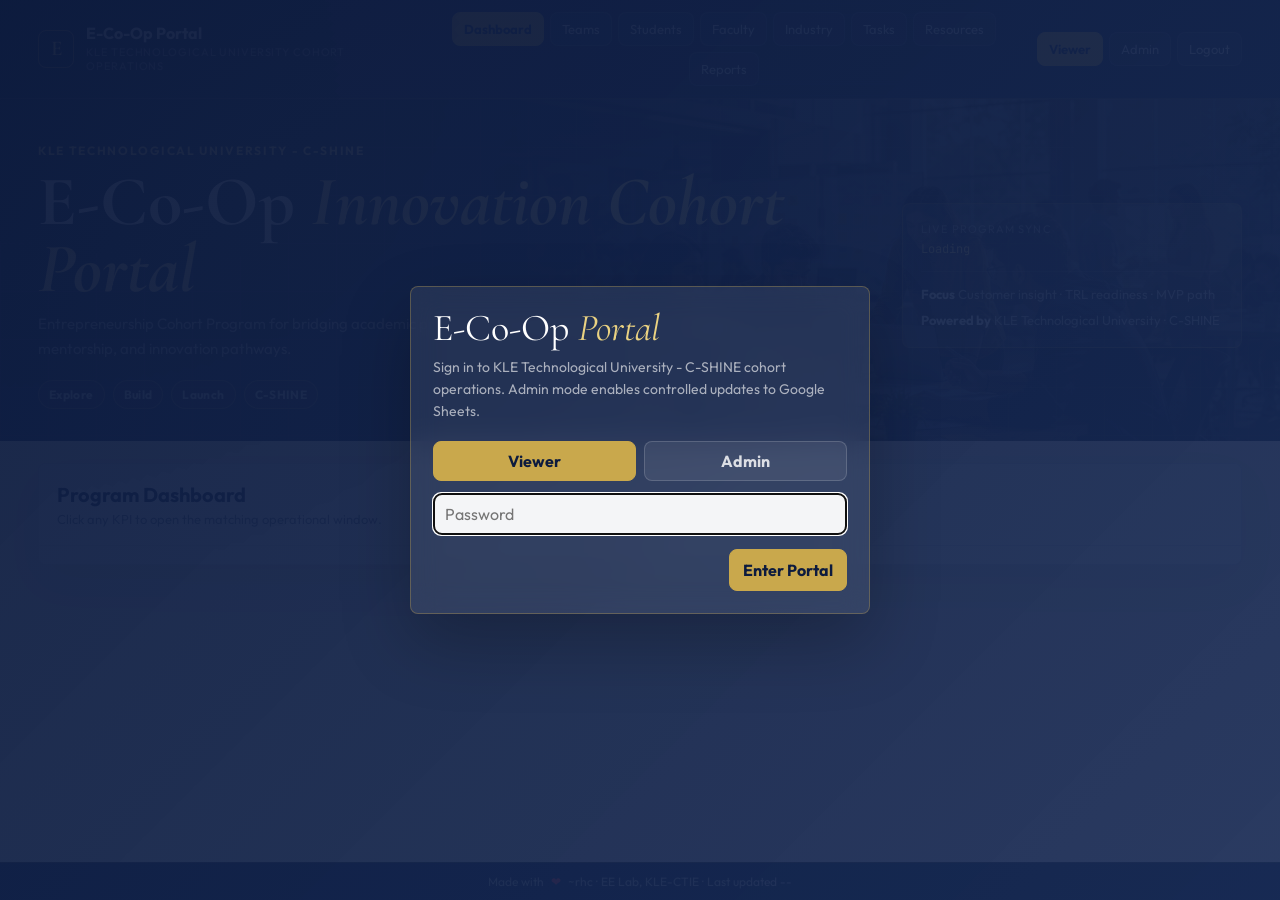
==== commit e462f22a: "Update index.html" ====
--- a/index.html
+++ b/index.html
@@ -985,7 +985,7 @@
     <div class="loading-box">
       <div class="loading-rings"><div class="loading-dot"></div></div>
       <div class="loading-logo">E-Co-Op <span>Portal</span></div>
-      <div class="loading-text" id="loadingText">Connecting to Google Sheets</div>
+      <div class="loading-text" id="loadingText">Connecting to E-Co-Op Workspace</div>
     </div>
   </div>
 
@@ -1046,7 +1046,7 @@
         </div>
       </div>
       <div class="live">
-        <div class="live-label">Live sheet update</div>
+        <div class="live-label">Live Program Sync</div>
         <div class="live-value" id="lastUpdated">Loading</div>
         <div class="live-program">
           <div><b>Focus</b> Customer insight · TRL readiness · MVP path</div>
@@ -1669,7 +1669,7 @@
         return;
       }
       $("#loading").classList.remove("hidden");
-      $("#loadingText").textContent = "Connecting to Google Sheets";
+      $("#loadingText").textContent = "Connecting to E-Co-Op Workspace";
       await loadPortal(state.loginRole || "viewer", password);
     }
 
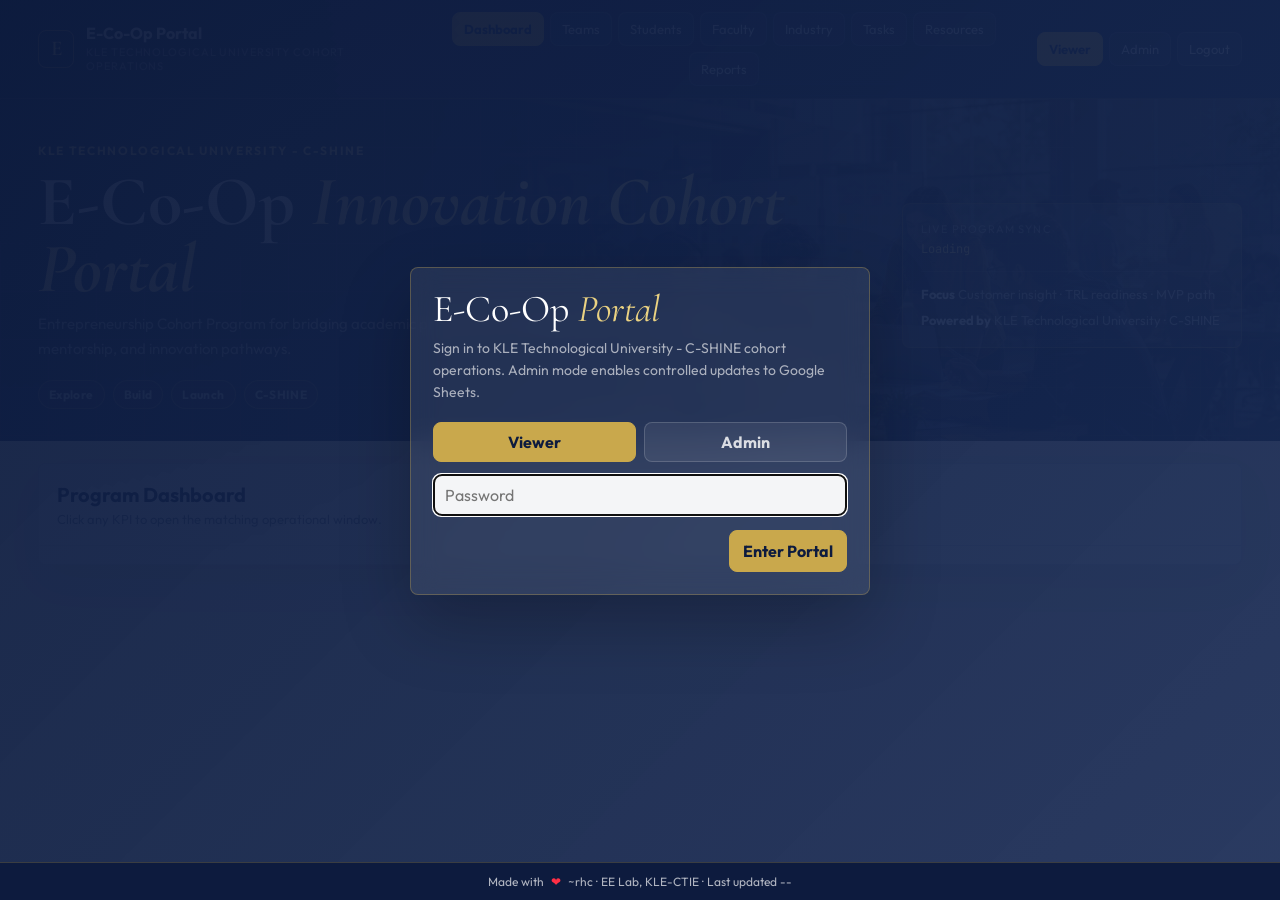
==== commit 6f689417: "Update index.html" ====
--- a/index.html
+++ b/index.html
@@ -111,7 +111,7 @@
         linear-gradient(135deg, rgba(13,27,62,0.96), rgba(24,43,85,0.92)),
         radial-gradient(circle at 20% 20%, rgba(201,168,76,0.18), transparent 30%);
       color: white;
-      padding: 20px;
+      padding: 20px 20px 58px;
     }
     .login-screen.show { display: grid; }
     .login-card {
@@ -693,7 +693,7 @@
       left: 0;
       right: 0;
       bottom: 0;
-      z-index: 25;
+      z-index: 70;
       height: 38px;
       display: flex;
       align-items: center;
@@ -1181,12 +1181,12 @@
     <form method="dialog" id="recordForm">
       <div class="modal-head">
         <div class="modal-title" id="modalTitle">Edit Record</div>
-        <button class="icon-btn" value="cancel" aria-label="Close">x</button>
+        <button class="icon-btn" type="button" data-close-record aria-label="Close">x</button>
       </div>
       <div class="modal-body" id="modalBody"></div>
       <div class="modal-actions">
-        <button class="ghost" value="cancel">Cancel</button>
-        <button class="primary" id="saveRecord" value="default">Save</button>
+        <button class="ghost" type="button" data-close-record>Cancel</button>
+        <button class="primary" type="button" id="saveRecord">Save</button>
       </div>
     </form>
   </dialog>
@@ -1267,15 +1267,20 @@
           method: "POST",
           body: JSON.stringify(request)
         });
-        if (!res.ok) throw new Error(`API ${res.status}`);
+        if (!res.ok) throw new Error(apiStatusMessage(res.status));
         return res.json();
       }
       const res = await fetch(GAS_URL, {
         method: "POST",
         body: JSON.stringify(request)
       });
-      if (!res.ok) throw new Error(`API ${res.status}`);
+      if (!res.ok) throw new Error(apiStatusMessage(res.status));
       return res.json();
+    }
+
+    function apiStatusMessage(status) {
+      if (status === 404) return "API 404: open the latest Apps Script web app URL, or update GAS_URL for static testing.";
+      return `API ${status}`;
     }
 
     async function loadPortal(role = state.role, password = state.authPassword) {
@@ -1326,9 +1331,16 @@
     }
 
     function applyHeroImage(url) {
-      const cleanUrl = String(url || "").trim();
+      const cleanUrl = normalizeHeroImageUrl(url);
       if (!cleanUrl) return;
       document.documentElement.style.setProperty("--hero-image", `url("${cleanUrl.replace(/"/g, "%22")}")`);
+    }
+
+    function normalizeHeroImageUrl(url) {
+      const cleanUrl = String(url || "").trim();
+      const match = cleanUrl.match(/^https:\/\/github\.com\/([^/]+)\/([^/]+)\/blob\/([^/]+)\/(.+)$/);
+      if (match) return `https://raw.githubusercontent.com/${match[1]}/${match[2]}/${match[3]}/${match[4]}`;
+      return cleanUrl;
     }
 
     function renderAll() {
@@ -1442,11 +1454,39 @@
         const cls = norm(t.status) === "complete" ? "" : norm(t.status) === "blocked" ? "blocked" : "pending";
         return `<tr>
           <td>${t.detailsUrl ? `<a href="${escapeHtml(t.detailsUrl)}" target="_blank" rel="noreferrer">${escapeHtml(t.activity)}</a>` : escapeHtml(t.activity)}</td>
-          <td>${escapeHtml(t.dueDate)}</td><td>${escapeHtml(t.owner)}</td><td><span class="status ${cls}">${escapeHtml(t.status || "Pending")}</span></td>
+          <td>${escapeHtml(taskScheduleText(t))}</td><td>${escapeHtml(t.owner)}</td><td><span class="status ${cls}">${escapeHtml(t.status || "Pending")}</span></td>
           <td>${escapeHtml(t.outcomes)}</td><td>${escapeHtml(t.remarks)}</td>
           <td><span class="admin-only"><button class="ghost" data-edit="task" data-id="${escapeHtml(t.taskId)}">Edit</button></span></td>
         </tr>`;
       }).join("") || `<tr><td colspan="7" class="empty">No tasks found.</td></tr>`;
+    }
+
+    function taskScheduleText(t) {
+      const start = t.scheduleStart || "";
+      const end = t.scheduleEnd || "";
+      if (start && end) return `${start} - ${end}`;
+      if (start) return start;
+      return formatDisplaySchedule(t.dueDate || "");
+    }
+
+    function formatDisplaySchedule(value) {
+      const raw = String(value || "").trim();
+      if (!raw) return "";
+      const normalized = raw.replace(/(\d+)(st|nd|rd|th)/ig, "$1").replace(/@/g, " ").replace(/\./g, ":").replace(/\s+/g, " ");
+      const year = (normalized.match(/\b(20\d{2})\b/) || [,"2026"])[1];
+      const monthMatch = normalized.match(/\b(Jan|Feb|Mar|Apr|May|Jun|Jul|Aug|Sep|Oct|Nov|Dec|January|February|March|April|June|July|August|September|October|November|December)\b/i);
+      const dayMatch = normalized.match(/\b(\d{1,2})\b/);
+      if (!monthMatch || !dayMatch) return raw;
+      const mon = monthMatch[1].slice(0,3).replace(/^./, ch => ch.toUpperCase());
+      const times = [...normalized.matchAll(/(\d{1,2})(?::(\d{2}))?\s*(AM|PM)/ig)].map(m => formatTimeLabel(m[1], m[2] || "00", m[3]));
+      const date = `${String(dayMatch[1]).padStart(2,"0")}-${mon}-${year}`;
+      if (times.length >= 2) return `${date}, ${times[0]} - ${times[1]}`;
+      if (times.length === 1) return `${date}, ${times[0]}`;
+      return date;
+    }
+
+    function formatTimeLabel(hour, minute, ampm) {
+      return `${String(hour).padStart(2,"0")}:${minute} ${String(ampm).toUpperCase()}`;
     }
 
     function renderResources() {
@@ -1470,7 +1510,7 @@
           </div>
           <div class="card-actions">
             <button class="ghost" data-view-resource="${escapeHtml(r.resourceId)}">View</button>
-            <a class="primary" href="${escapeHtml(r.url)}" download>Download</a>
+            <a class="primary" href="${escapeHtml(absoluteResourceUrl(r.url))}" download>Download</a>
             <span class="admin-only"><button class="ghost" data-edit="resource" data-id="${escapeHtml(r.resourceId)}">Edit</button></span>
           </div>
         </article>
@@ -1480,18 +1520,45 @@
     function viewResource(id) {
       const resource = findRecord("resource", id);
       if (!resource) return showToast("Resource not found", "The selected file is not available.", "error");
-      const url = resource.url || "#";
-      const type = norm(resource.type || url.split(".").pop());
-      $("#resourceTitle").textContent = resource.title || "Resource";
-      $("#resourceOpen").href = url;
-      $("#resourceDownload").href = url;
-      $("#resourceDownload").setAttribute("download", "");
-      if (type.includes("pdf") || norm(url).endsWith(".pdf")) {
-        $("#resourceViewer").innerHTML = `<iframe src="${escapeHtml(url)}" title="${escapeHtml(resource.title || "Resource")}"></iframe>`;
-      } else {
-        $("#resourceViewer").innerHTML = `<div class="viewer-fallback">Preview is limited for ${escapeHtml(resource.type || "this file type")} files in a browser. Use Open to view it in a new tab, or Download to save it.</div>`;
+      const viewUrl = resourcePreviewUrl(resource);
+      if (!viewUrl) return showToast("Resource link missing", "Add a file URL before opening this resource.", "error");
+      const opened = window.open(viewUrl, "_blank", "noopener,noreferrer");
+      if (!opened) showToast("Popup blocked", "Allow popups for this portal, then click View again.", "error");
+    }
+
+    function resourcePreviewUrl(resource) {
+      const rawUrl = absoluteResourceUrl(resource?.url);
+      if (!rawUrl || rawUrl === "#") return "";
+      const driveId = googleDriveFileId(rawUrl);
+      if (driveId) return `https://drive.google.com/file/d/${encodeURIComponent(driveId)}/preview`;
+
+      const lowerUrl = rawUrl.toLowerCase();
+      const type = norm(resource?.type || lowerUrl.split("?")[0].split(".").pop());
+      const isOffice = ["ppt", "pptx", "doc", "docx", "xls", "xlsx"].some(ext => type.includes(ext) || lowerUrl.endsWith(`.${ext}`));
+      if (isOffice && /^https?:\/\//i.test(rawUrl)) {
+        return `https://docs.google.com/gview?url=${encodeURIComponent(rawUrl)}&embedded=false`;
       }
-      $("#resourceDialog").showModal();
+      return rawUrl;
+    }
+
+    function absoluteResourceUrl(url) {
+      const rawUrl = String(url || "").trim();
+      if (!rawUrl || rawUrl === "#") return "";
+      if (/^https?:\/\//i.test(rawUrl)) return rawUrl;
+      try {
+        return new URL(rawUrl, window.location.href).href;
+      } catch (err) {
+        return rawUrl;
+      }
+    }
+
+    function googleDriveFileId(url) {
+      const text = String(url || "");
+      const fileMatch = text.match(/\/file\/d\/([^/]+)/);
+      if (fileMatch) return fileMatch[1];
+      const idMatch = text.match(/[?&]id=([^&]+)/);
+      if (idMatch) return idMatch[1];
+      return "";
     }
 
     function renderReports() {
@@ -1710,20 +1777,44 @@
       state.editType = type;
       state.editRecord = record;
       const schemas = {
-        team: [["teamId","Team ID"],["projectName","Project Name","wide"],["department","Department"],["facultyMentorName","Faculty Mentor"],["endUsers","End Users"],["status","Status"],["seventhSemTarget","7th Sem Target","wide"],["excitement","Excitement","wide"]],
-        student: [["studentId","Student ID"],["teamId","Team ID"],["name","Name"],["srn","SRN"],["mobile","Mobile"],["department","Department"]],
-        faculty: [["mentorId","Mentor ID"],["name","Name"],["mobile","Mobile"],["email","Email"],["department","Department"]],
-        industry: [["industryMentorId","Industry Mentor ID"],["name","Name"],["industry","Industry"],["background","Background"],["phone","Phone"],["email","Email"],["willingness","Willingness","wide"]],
-        task: [["taskId","Task ID"],["activity","Activity","wide"],["detailsUrl","Details URL","wide"],["dueDate","Schedule"],["owner","Owner"],["status","Status"],["outcomes","Automation / Outcomes","wide"],["remarks","Remarks","wide"]],
-        resource: [["resourceId","Resource ID"],["title","Title"],["category","Category"],["type","Type"],["url","URL","wide"],["owner","Owner"],["status","Status"]]
+        team: [["projectName","Project Name","wide"],["department","Department"],["facultyMentorName","Faculty Mentor"],["endUsers","End Users"],["status","Status"],["seventhSemTarget","7th Sem Target","wide"],["excitement","Excitement","wide"]],
+        student: [["teamId","Team ID"],["name","Name"],["srn","SRN"],["mobile","Mobile"],["department","Department"]],
+        faculty: [["name","Name"],["mobile","Mobile"],["email","Email"],["department","Department"]],
+        industry: [["name","Name"],["industry","Industry"],["background","Background"],["phone","Phone"],["email","Email"],["willingness","Willingness","wide"]],
+        task: [["activity","Activity","wide"],["detailsUrl","Details URL","wide"],["dueDate","Display Schedule"],["scheduleStart","Schedule Start"],["scheduleEnd","Schedule End"],["owner","Owner"],["status","Status"],["reminderRule","Reminder Rule","wide"],["automationStatus","Automation Status"],["outcomes","Automation / Outcomes","wide"],["remarks","Remarks","wide"]],
+        resource: [["title","Title"],["category","Category"],["type","Type"],["url","Full Public URL","wide"],["owner","Owner"],["status","Status"]]
       };
       $("#modalTitle").textContent = `${record && Object.keys(record).length ? "Edit" : "Add"} ${type}`;
       $("#modalBody").innerHTML = schemas[type].map(([key, label, wide]) => {
-        const val = escapeHtml(record[key] || "");
+        const inputType = fieldInputType(key);
+        const val = escapeHtml(inputType === "datetime-local" ? toDateTimeLocalValue(record[key]) : (record[key] || ""));
         const isLong = ["activity","outcomes","remarks","excitement","seventhSemTarget","willingness"].includes(key);
-        return `<label class="${wide || ""}">${escapeHtml(label)}${isLong ? `<textarea class="field" name="${key}">${val}</textarea>` : `<input class="field" name="${key}" value="${val}" />`}</label>`;
+        return `<label class="${wide || ""}">${escapeHtml(label)}${isLong ? `<textarea class="field" name="${key}">${val}</textarea>` : `<input class="field" type="${inputType}" name="${key}" value="${val}" />`}</label>`;
       }).join("");
       $("#recordDialog").showModal();
+    }
+
+    function fieldInputType(key) {
+      if (key === "scheduleStart" || key === "scheduleEnd") return "datetime-local";
+      if (key === "email") return "email";
+      if (key === "mobile" || key === "phone") return "tel";
+      if (key === "detailsUrl") return "url";
+      return "text";
+    }
+
+    function toDateTimeLocalValue(value) {
+      if (!value) return "";
+      const raw = String(value).trim();
+      const isoMatch = raw.match(/^(\d{4})-(\d{2})-(\d{2})[T\s](\d{2}):(\d{2})/);
+      if (isoMatch) return `${isoMatch[1]}-${isoMatch[2]}-${isoMatch[3]}T${isoMatch[4]}:${isoMatch[5]}`;
+      const match = raw.match(/^(\d{1,2})-([A-Za-z]{3})-(\d{4}),?\s+(\d{1,2}):(\d{2})\s*(AM|PM)$/i);
+      if (!match) return "";
+      const months = {jan:"01",feb:"02",mar:"03",apr:"04",may:"05",jun:"06",jul:"07",aug:"08",sep:"09",oct:"10",nov:"11",dec:"12"};
+      let hour = Number(match[4]);
+      const ampm = match[6].toUpperCase();
+      if (ampm === "PM" && hour < 12) hour += 12;
+      if (ampm === "AM" && hour === 12) hour = 0;
+      return `${match[3]}-${months[match[2].slice(0,3).toLowerCase()]}-${String(match[1]).padStart(2,"0")}T${String(hour).padStart(2,"0")}:${match[5]}`;
     }
 
     async function saveRecord(evt) {
@@ -1791,6 +1882,7 @@
     $("#adminBtn").addEventListener("click", () => setAdmin(true));
     $("#logoutBtn").addEventListener("click", logout);
     $("#saveRecord").addEventListener("click", saveRecord);
+    $$("[data-close-record]").forEach(btn => btn.addEventListener("click", () => $("#recordDialog").close()));
     $("#loginViewer").addEventListener("click", () => showLogin("viewer"));
     $("#loginAdmin").addEventListener("click", () => showLogin("admin"));
     $("#loginSubmit").addEventListener("click", submitLogin);
@@ -1827,8 +1919,8 @@
           { taskId:"K003", activity:"MVP readiness and cohort review window", dueDate:"10-Aug-2026 to 25-Aug-2026", owner:"Program Coordination Team", status:"Pending", outcomes:"Reminder sequence for prototype progress, mentor review, final documentation, and report readiness.", remarks:"Trigger milestone reminders at start, midpoint, one week before close, and final day." }
         ],
         resources: [
-          { resourceId:"R001", title:"Customer Insight Survey", category:"Survey", type:"PPTX", url:"assets/Customer_Insight_Survey.pptx", owner:"C-SHINE", status:"Active" },
-          { resourceId:"R002", title:"Entrepreneurship Cohort Presentation", category:"Presentation", type:"PDF", url:"assets/Entrepreneurship_Cohort_Presentation.pdf", owner:"C-SHINE", status:"Active" }
+          { resourceId:"R001", title:"Customer Insight Survey", category:"Survey", type:"PPTX", url:"https://rhchheda.github.io/E-Co-Op-Model-7-8-Beyond/assets/Customer_Insight_Survey.pptx", owner:"C-SHINE", status:"Active" },
+          { resourceId:"R002", title:"Entrepreneurship Cohort Presentation", category:"Presentation", type:"PDF", url:"https://rhchheda.github.io/E-Co-Op-Model-7-8-Beyond/assets/Entrepreneurship_Cohort_Presentation.pdf", owner:"C-SHINE", status:"Active" }
         ]
       };
     }
